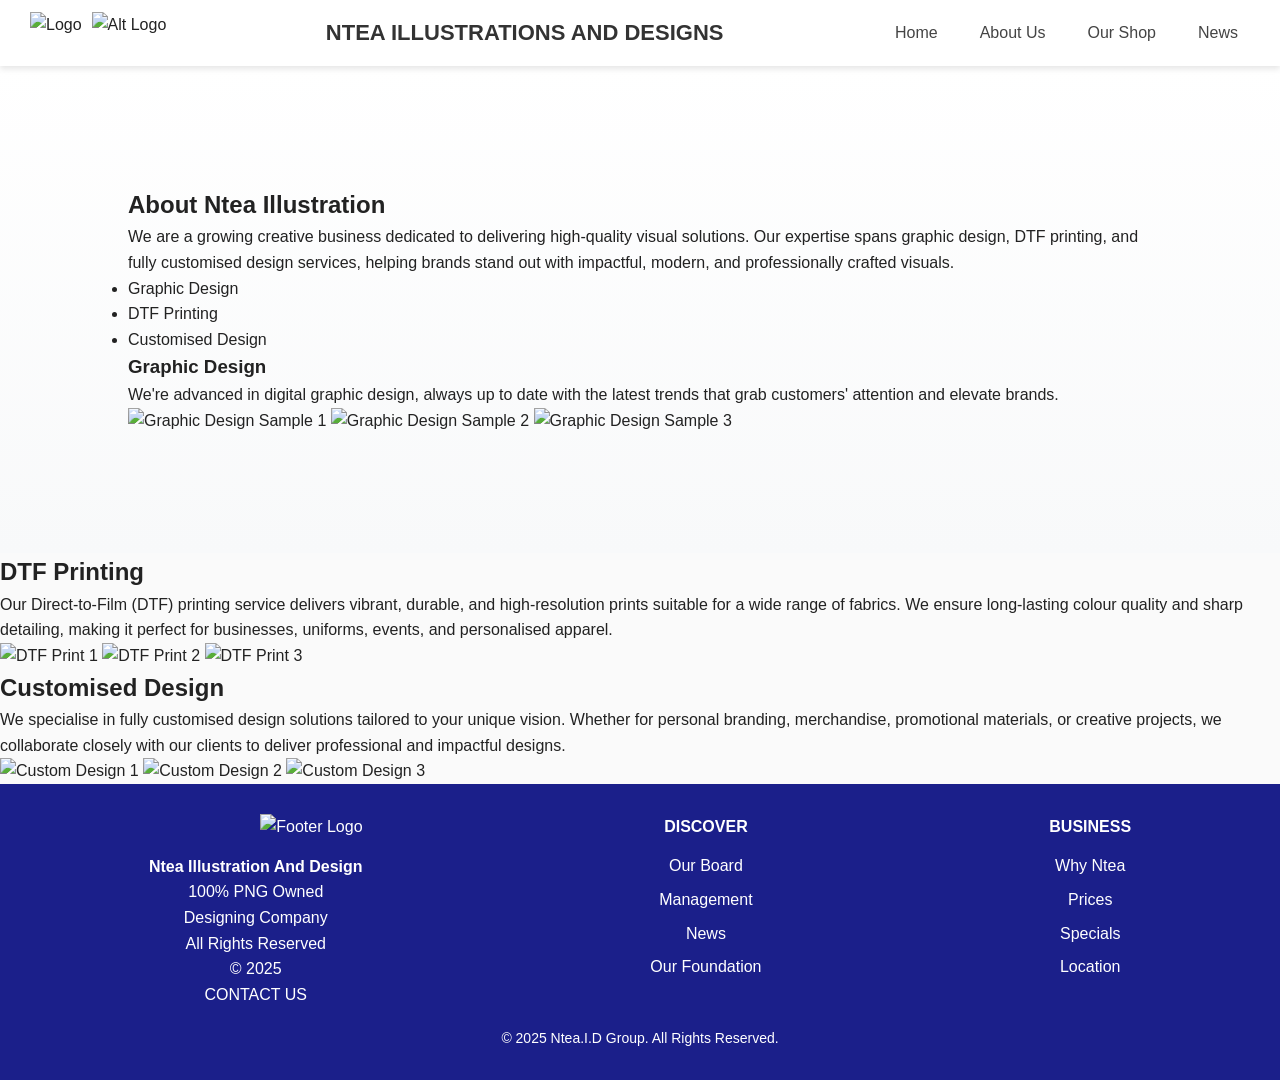
==== AboutUs.html @ a4cda3b7 "Refactor AboutUs.html for better structure and styles Updated the AboutUs.html file to improve struc" ====
<!DOCTYPE html>
<html lang="en">
<head>
  <meta charset="UTF-8">
  <title>Ntea Illustration</title>

  <!-- Favicon (fixed) -->
  <link rel="icon" href="image2.png" type="image/png">

  <!-- External CSS -->
  <link rel="stylesheet" href="styles.css">
</head>

<body>

<!-- ================= NAVBAR ================= -->
<nav class="navbar">
  <div class="logo">
  <a href="#"><img src="image2.png" alt="Logo" class="logo-img1"></a>
  <a href="#"><img src="image1.png" alt="Alt Logo" class="logo-img2"></a>
</div>


  <h1>NTEA ILLUSTRATIONS AND DESIGNS</h1>

  <ul class="nav-menu">
    <li><a href="index.html">Home</a></li>
    <li><a href="AboutUs.html">About Us</a></li>
    <li><a href="OurShop.html">Our Shop</a></li>
    <li><a href="news.html">News</a></li>
  </ul>
</nav>


<!-- ================= About Us================= -->

<section class="about-section">

    <div class="about-header">
        <h1>About Ntea Illustration</h1>
       <p>
We are a growing creative business dedicated to delivering high-quality visual solutions. 
Our expertise spans graphic design, DTF printing, and fully customised design services, 
helping brands stand out with impactful, modern, and professionally crafted visuals.
</p>

        <ul class="services-list">
            <li>Graphic Design</li>
            <li>DTF Printing</li>
            <li>Customised Design</li>
        </ul>
    </div>

    <div class="about-graphics">

        <div class="graphics-text">
            <h3>Graphic Design</h3>
            <p>
                We're advanced in digital graphic design, always up to date with
                the latest trends that grab customers' attention and elevate brands.
            </p>
        </div>

        <div class="graphics-container">
            <img src="AboutGD1.png" alt="Graphic Design Sample 1">
            <img src="AboutGD2.jpg" alt="Graphic Design Sample 2">
            <img src="AboutGD3.png" alt="Graphic Design Sample 3">
        </div>

    </div>

</section>

<section class="service-section light">

    <div class="service-wrapper">

        <div class="service-text">
            <h2>DTF Printing</h2>
            <p>
                Our Direct-to-Film (DTF) printing service delivers vibrant, durable,
                and high-resolution prints suitable for a wide range of fabrics.
                We ensure long-lasting colour quality and sharp detailing, making it
                perfect for businesses, uniforms, events, and personalised apparel.
            </p>
        </div>

        <div class="service-images">
            <img src="DTF01.webp" alt="DTF Print 1">
            <img src="DTF02.webp" alt="DTF Print 2">
            <img src="DTF03.webp" alt="DTF Print 3">
        </div>

    </div>

</section>

<section class="service-section dark">

    <div class="service-wrapper reverse">

        <div class="service-text">
            <h2>Customised Design</h2>
            <p>
                We specialise in fully customised design solutions tailored to your
                unique vision. Whether for personal branding, merchandise,
                promotional materials, or creative projects, we collaborate closely
                with our clients to deliver professional and impactful designs.
            </p>
        </div>

        <div class="service-images">
            <img src="CD01.png" alt="Custom Design 1">
            <img src="CD02.png" alt="Custom Design 2">
            <img src="CD04.png" alt="Custom Design 3">
        </div>

    </div>

</section>



















<!-- ================= FOOTER ================= -->
<section class="footer-section">
  <div class="footer-container">

    <div class="footer-left">
      <div class="footer-logo">
  <img src="image2.png" alt="Footer Logo">
</div>

      <h4>Ntea Illustration And Design</h4>
      <p>
        100% PNG Owned<br>
        Designing Company<br>
        All Rights Reserved<br>
        © 2025
      </p>
      <a href="#" class="btn-contact">CONTACT US</a>
    </div>

    <div class="footer-col">
      <h4>DISCOVER</h4>
      <ul>
        <li><a href="#">Our Board</a></li>
        <li><a href="#">Management</a></li>
        <li><a href="#">News</a></li>
        <li><a href="#">Our Foundation</a></li>
      </ul>
    </div>

    <div class="footer-col">
      <h4>BUSINESS</h4>
      <ul>
        <li><a href="#">Why Ntea</a></li>
        <li><a href="#">Prices</a></li>
        <li><a href="#">Specials</a></li>
        <li><a href="#">Location</a></li>
      </ul>
    </div>

  </div>

  <div class="footer-bottom">
    © 2025 Ntea.I.D Group. All Rights Reserved.
  </div>
</section>

<script src="script.js"></script>
</body>
</html>
---- styles.css ----
/* BASE RESET */
* {
	margin: 0;
  padding: 0;
  box-sizing: border-box;
}

/* BASE FONT */
body {
  font-family: 'Segoe UI', Tahoma, Geneva, Verdana, sans-serif;
  line-height: 1.6;
  background: #fafafa;
  color: #222;
}

/* LINK STYLING */
a {
  text-decoration: none;
  color: inherit;
}
a:hover {
  color: #1a73e8;
}



/* ==================================== navbar ==========================*/

.navbar {
  background: #fff;
  display: flex;
  align-items: center;
  justify-content: space-between;
  padding: 12px 30px;

  /* 🔒 Prevent full-page height */
  height: auto;
  min-height: unset;
  max-height: 80px;

  box-shadow: 0 3px 6px rgba(0,0,0,0.1);
  position: sticky;
  top: 0;
  z-index: 1000;
}

.navbar h1 {
  font-size: 22px;
  color: #333;
}

.nav-menu {
  display: flex;
  gap: 18px;
  list-style: none;
}

.nav-menu li a {
  padding: 8px 12px;
  font-weight: 500;
  color: #444;
}

.nav-menu li a:hover {
  color: #1a73e8;
}

.logo {
  display: flex;
  align-items: center;
  gap: 10px;
  flex-shrink: 0; /* prevents collapse */
}

.logo img {
  height: 42px;
  width: auto;
  display: block;
}

/* Optional: slightly smaller second logo */
.logo-img2 {
  height: 36px;
}

/*============================ Hero section======================================*/

.hero-section {
  
  padding: 90px 20px;
  background: #eef2f5;
  position: relative;
}

.hero-title h1 {
  font-size: 42px;
  font-weight: bold;
  margin-bottom: 12px;

text-align:right;
}



.hero-title h2 {
  font-size: 22px;
  font-weight: normal;
  color: black;
	text-align:right;
}

.hero-title {
  position: relative;
  z-index: 3; /* higher than background + overlay */
  text-align: center;
}



.hero-section {
  position: relative;
  height: 100vh;
  overflow: hidden;
}


.button-container {
  position: absolute;
  top: 70%;
  left: 50%;
  transform: translate(-50%, -50%);
  display: flex;
  gap: 25px;
}

.btn {
    display: inline-block;
    padding: 14px 40px;
    font-size: 15px;
    font-weight: 600;
    text-decoration: none;
    border-radius: 50px;
    background: #111;
    color: #fff;
    letter-spacing: 1px;
    transition: all 0.3s ease;
}




.btn:hover {
    background: #000;
    transform: translateY(-3px);
    box-shadow: 0 10px 25px rgba(0,0,0,0.15);
}




.hero-title {
  position: relative;
  z-index: 2;
  color: #fff;
}


/* ================= FULL SCREEN HERO SLIDER ================= */

.hero-slider {
  position: relative;
  height: 100vh;        /* Full screen height */
  width: 100%;
  overflow: hidden;
}

.hero-bg-slider {
  position: absolute;
  top: 0;
  left: 0;
  width: 100%;
  height: 100%;         /* Fill parent */
}

.hero-bg-slider span {
  position: absolute;
  width: 100%;
  height: 100%;
  background-size: cover;      /* Fill screen without distortion */
  background-position: center;
  background-repeat: no-repeat;
  opacity: 0;
  transition: opacity 1.5s ease-in-out;
}

.hero-bg-slider span.active {
  opacity: 1;
}



@keyframes heroFloat {
  0% { transform: translateY(0); }
  50% { transform: translateY(-12px); }
  100% { transform: translateY(0); }
}

/* ================= HERO PURPLE SEMI CIRCLE ================= */

.hero-bg-slider {
    position: relative;
    height: 100vh;
    overflow: hidden;
}

/* Keep your slider spans full screen */
.hero-bg-slider span {
    position: absolute;
    width: 100%;
    height: 100%;
    background-size: cover;
    background-position: center;
}

/* Purple semi circle overlay */
.hero-purple-overlay {
    position: absolute;
    top: 50%;
    right: -250px;
    transform: translateY(-50%);
    width: 700px;
    height: 700px;
    background: radial-gradient(circle at center,
        rgba(128, 0, 128, 0.9) 0%,
        rgba(128, 0, 128, 0.7) 35%,
        rgba(128, 0, 128, 0.5) 55%,
        rgba(128, 0, 128, 0.2) 70%,
        rgba(128, 0, 128, 0) 80%);
    border-radius: 50%;
    pointer-events: none;
    z-index: 2;
}

/*==================================== about section=================*/


.about-section {
    padding: 120px 10%;
    background: linear-gradient(to bottom, #ffffff, #f8f9fa);
}

.about-wrapper {
    max-width: 1100px;
    margin: 0 auto;
    text-align: center;
}

/* Title */
.about-title h3 {
    font-size: 14px;
    letter-spacing: 3px;
    color: #888;
    margin-bottom: 25px;
}

/* Description */
.about-content p {
    font-size: 18px;
    line-height: 1.8;
    color: #444;
    max-width: 750px;
    margin: 0 auto 70px auto;
}

/* ============================= */
/* STATS */
/* ============================= */

.about-stats {
    display: flex;
    justify-content: center;
    gap: 50px;
    margin-bottom: 50px;
}

.about-item {
    background: #ffffff;
    padding: 40px 50px;
    border-radius: 16px;
    box-shadow: 0 10px 30px rgba(0,0,0,0.05);
    transition: 0.3s ease;
}

.about-item:hover {
    transform: translateY(-8px);
    box-shadow: 0 15px 40px rgba(0,0,0,0.08);
}

.number {
    display: block;
    font-size: 48px;
    font-weight: 700;
    color: #111;
}

.label {
    font-size: 15px;
    color: #666;
    margin-top: 12px;
}

/* ============================= */
/* BUTTON */
/* ============================= */

.about-btn {
    margin-top: 10px;
}

.abtn {
    display: inline-block;
    padding: 14px 40px;
    font-size: 15px;
    font-weight: 600;
    text-decoration: none;
    border-radius: 50px;
    background: #111;
    color: #fff;
    letter-spacing: 1px;
    transition: all 0.3s ease;
}

.abtn:hover {
    background: #000;
    transform: translateY(-3px);
    box-shadow: 0 10px 25px rgba(0,0,0,0.15);
}

/* ============================= */
/* RESPONSIVE */
/* ============================= */

@media (max-width: 768px) {

    .about-section {
        padding: 80px 8%;
    }

    .about-content p {
        font-size: 16px;
    }

    .about-stats {
        flex-direction: column;
        gap: 30px;
    }

    .about-item {
        padding: 30px;
    }

    .number {
        font-size: 40px;
    }
}


/*=========Media responsiveness==========*/


@media (max-width: 768px) {
  .about-stats {
    flex-direction: column;
    gap: 14px;
  }

  .nav-menu {
    flex-direction: column;
    gap: 10px;
  }
}


@media (max-width: 768px) {
  .hero-front-image {
    position: relative;
    width: 70%;
    margin: 30px auto 0;
    right: auto;
    bottom: auto;
  }
}


/*===========================send email section===========================*/
/* Add to your styles.css */

.contact-section {
  padding: 60px 20px;
  background-color: #f5f5f5;
}

.contact-container {
  max-width: 600px;
  margin: 0 auto;
}

.contact-container h2 {
  text-align: center;
  font-size: 32px;
  margin-bottom: 30px;
  color: #333;
}

.contact-form {
  background: white;
  padding: 30px;
  border-radius: 8px;
  box-shadow: 0 2px 10px rgba(0, 0, 0, 0.1);
}

.form-group {
  margin-bottom: 20px;
}

.form-group input,
.form-group textarea {
  width: 100%;
  padding: 12px;
  border: 1px solid #ddd;
  border-radius: 4px;
  font-family: Arial, sans-serif;
  font-size: 14px;
}

.form-group input:focus,
.form-group textarea:focus {
  outline: none;
  border-color: #8B00FF;
  box-shadow: 0 0 5px rgba(139, 0, 255, 0.3);
}

.submit-btn {
  width: 100%;
  padding: 12px;
  background-color: #8B00FF;
  color: white;
  border: none;
  border-radius: 4px;
  font-size: 16px;
  font-weight: bold;
  cursor: pointer;
  transition: background-color 0.3s;
}

.submit-btn:hover {
  background-color: #6B00CC;
}

.form-status {
  margin-top: 15px;
  text-align: center;
  font-weight: bold;
}

.form-status.success {
  color: green;
}

.form-status.error {
  color: red;
}

/*===========================footer section===========================*/


.footer-section {
  background: #1b1f8a;
  color: #fff;
  padding: 30px 20px;
  text-align: center;
}
.footer-container {
  display: flex;
  gap: 30px;
  justify-content: space-around;
  flex-wrap: wrap;
}
.footer-col h4 {
  font-size: 16px;
  margin-bottom: 10px;
}
.footer-col ul {
  list-style: none;
}
.footer-col a {
  display: block;
  padding: 4px 0;
  color: #fff;
}
.footer-bottom {
  margin-top: 20px;
  font-size: 14px;
}

.footer-logo {
  display: flex;
  align-items: center;
  justify-content: flex-end;
  flex-shrink: 0;
}

.footer-logo img {
  height: 40px;       /* adjust if needed */
  width: auto;
  display: block;
}










/* ================= NEWS SECTION ================= */

.news-section {
    padding: 80px 10%;
    background: #f9f9f9;
    min-height: 100vh;
}

.news-title {
    text-align: center;
    font-size: 32px;
    margin-bottom: 50px;
    font-weight: 600;
    letter-spacing: 1px;
}

.news-container {
    display: flex;
    flex-direction: column;
    gap: 30px;
}

.news-box {
    background: white;
    padding: 30px;
    border-radius: 12px;
    box-shadow: 0 10px 25px rgba(0,0,0,0.08);
    transition: all 0.3s ease;
    border-left: 6px solid #000;
}

.news-box:hover {
    transform: translateY(-5px);
    box-shadow: 0 15px 35px rgba(0,0,0,0.15);
}

.news-box h2 {
    margin-bottom: 15px;
    font-size: 22px;
    color: #111;
}

.news-box p {
    color: #555;
    line-height: 1.6;
}

/* Active Nav Link */
.nav-links a.active {
    color: #000;
    font-weight: 600;
    border-bottom: 2px solid #000;
}

/* Responsive */
@media (max-width: 768px) {
    .news-section {
        padding: 60px 20px;
    }

    .news-title {
        font-size: 26px;
    }

    .news-box {
        padding: 20px;
    }
}














/**************** mobile view set up********************/

@media (max-width: 1024px) {

  .navbar h1 {
    font-size: 18px;
  }

  .hero-front-image {
    width: 40%;
  }

  .hero-title h1 {
    font-size: 34px;
  }

  .hero-title h2 {
    font-size: 18px;
  }

}

/********** Mobile Devices (max-width: 768px *********/

@media (max-width: 768px) {

  /* NAVBAR STACK */
  .navbar {
    flex-direction: column;
    text-align: center;
    padding: 15px;
    max-height: none;
  }

  .navbar h1 {
    font-size: 16px;
    margin: 10px 0;
  }

  .nav-menu {
    flex-direction: column;
    gap: 8px;
    margin-top: 10px;
  }

  /* HERO FIX */
  .hero-section {
    height: auto;
    padding: 80px 20px;
  }

  .hero-title h1 {
    font-size: 26px;
    text-align: center;
  }

  .hero-title h2 {
    font-size: 16px;
    text-align: center;
  }

  /* BUTTON CENTER */
.button-container {
    flex-direction: column;
    align-items: center;
    gap: 15px;
    position: relative;
    top: auto;
    left: auto;
    transform: none;
    margin-top: 25px;
  }


  .btn {
    padding: 10px 28px;   /* smaller padding */
    font-size: 14px;      /* smaller text */
    border-radius: 50px;  /* rounded like .abtn */
    width: 50px;          /* prevent full width */
  }

  /* HERO IMAGE */
  .hero-front-image {
    position: relative;
    width: 70%;
    margin: 40px auto 0;
    right: auto;
    bottom: auto;
  }

  /* FOOTER STACK */
  .footer-container {
    flex-direction: column;
    align-items: center;
    gap: 20px;
  }

  .footer-logo {
    justify-content: center;
  }

}

/*************** Small Phones (max-width: 480px)*******************/

@media (max-width: 480px) {

  .hero-title h1 {
    font-size: 22px;
  }

  .hero-title h2 {
    font-size: 14px;
  }

  .btn {
    width: 100%;
    padding: 14px;
  }

  .about-section {
    padding: 60px 6%;
  }

  .about-content p {
    font-size: 15px;
  }

  .number {
    font-size: 34px;
  }

}



/* hamburger*/

/* ================= HAMBURGER MENU ================= */

.menu-toggle {
  display: none;
  font-size: 28px;
  cursor: pointer;
}

/************************************* Mobile ********************* */
@media (max-width: 768px) {

  .brand-title {
    font-size: 14px;
    text-align: center;
  }

  .menu-toggle {
    display: block;
  }

  .nav-menu {
    position: absolute;
    top: 80px;
    right: 0;
    background: white;
    width: 100%;
    flex-direction: column;
    text-align: center;
    display: none;
    box-shadow: 0 5px 15px rgba(0,0,0,0.1);
    padding: 20px 0;
  }

  .nav-menu li {
    margin: 10px 0;
  }

  .nav-menu.active {
    display: flex;
  }

}
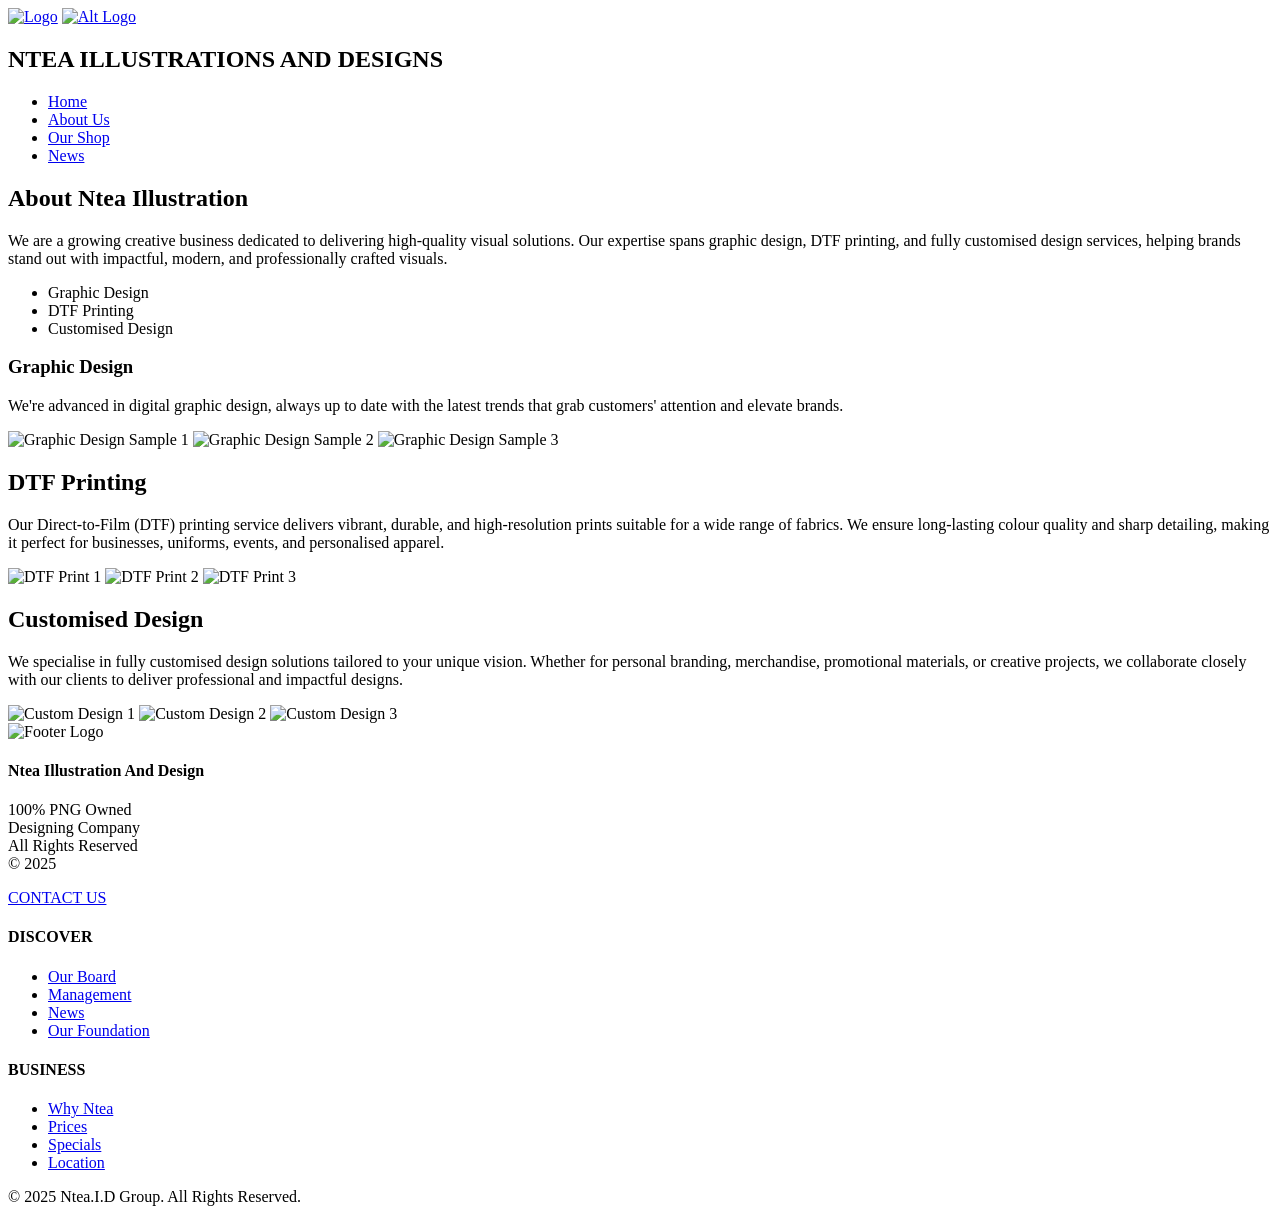
==== commit 2edda7b3: "Update AboutUs.html" ====
--- a/AboutUs.html
+++ b/AboutUs.html
@@ -8,7 +8,7 @@
   <link rel="icon" href="image2.png" type="image/png">
 
   <!-- External CSS -->
-  <link rel="stylesheet" href="styles.css">
+  <link rel="stylesheet" href="Aboutstyles.css">
 </head>
 
 <body>
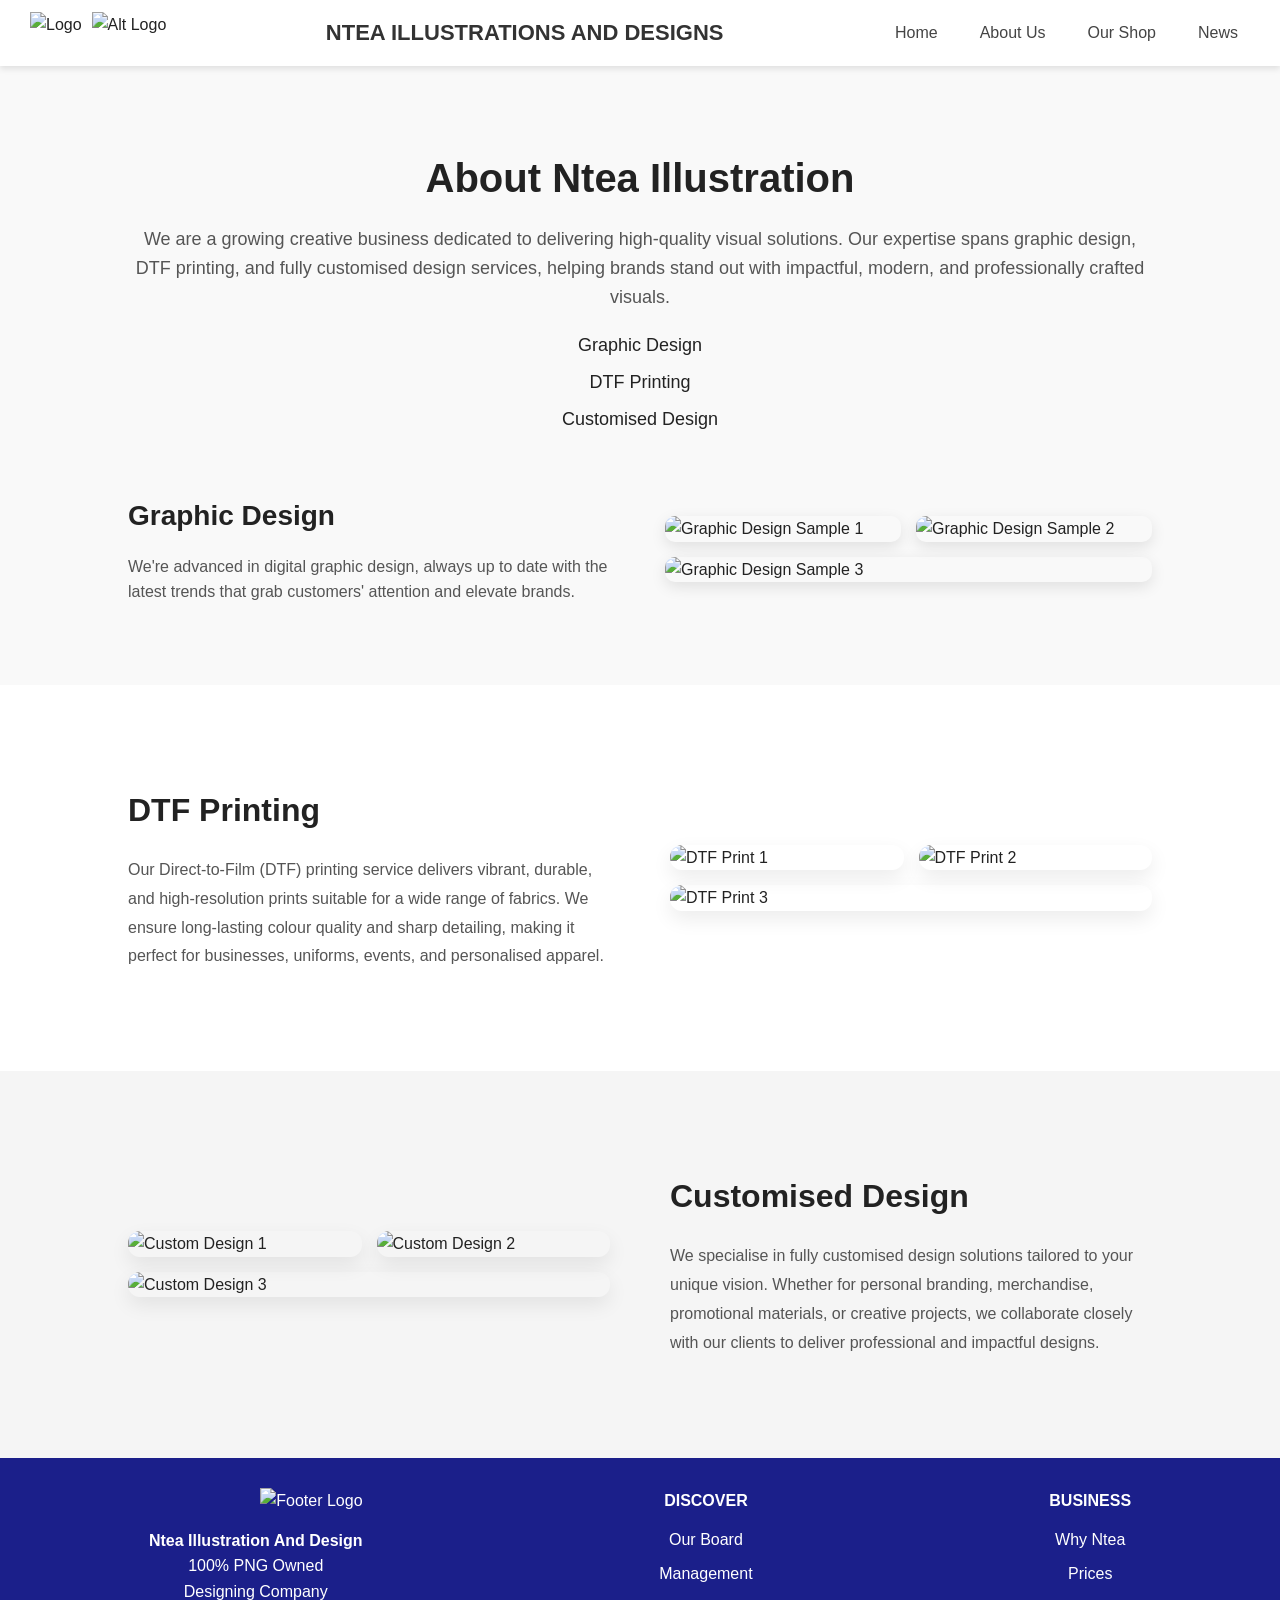
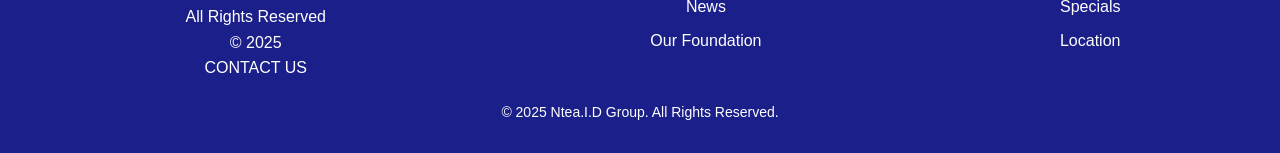
==== commit 0ff567c3: "Revise About Us page content and styling Updated the About Us page with new content and styles." ====
--- a/AboutUs.html
+++ b/AboutUs.html
@@ -8,7 +8,7 @@
   <link rel="icon" href="image2.png" type="image/png">
 
   <!-- External CSS -->
-  <link rel="stylesheet" href="Aboutstyles.css">
+  <link rel="stylesheet" href="AboutStyles.css">
 </head>
 
 <body>
--- a/AboutStyles.css
+++ b/AboutStyles.css
@@ -0,0 +1,321 @@
+/* BASE RESET */
+* {
+  margin: 0;
+  padding: 0;
+  box-sizing: border-box;
+}
+
+/* BASE FONT */
+body {
+  font-family: 'Segoe UI', Tahoma, Geneva, Verdana, sans-serif;
+  line-height: 1.6;
+  background: #fafafa;
+  color: #222;
+}
+
+/* LINK STYLING */
+a {
+  text-decoration: none;
+  color: inherit;
+}
+a:hover {
+  color: #1a73e8;
+}
+
+
+
+/* ==================================== navbar ==========================*/
+
+.navbar {
+  background: #fff;
+  display: flex;
+  align-items: center;
+  justify-content: space-between;
+  padding: 12px 30px;
+
+  /* 🔒 Prevent full-page height */
+  height: auto;
+  min-height: unset;
+  max-height: 80px;
+
+  box-shadow: 0 3px 6px rgba(0,0,0,0.1);
+  position: sticky;
+  top: 0;
+  z-index: 1000;
+}
+
+.navbar h1 {
+  font-size: 22px;
+  color: #333;
+}
+
+.nav-menu {
+  display: flex;
+  gap: 18px;
+  list-style: none;
+}
+
+.nav-menu li a {
+  padding: 8px 12px;
+  font-weight: 500;
+  color: #444;
+}
+
+.nav-menu li a:hover {
+  color: #1a73e8;
+}
+
+.logo {
+  display: flex;
+  align-items: center;
+  gap: 10px;
+  flex-shrink: 0; /* prevents collapse */
+}
+
+.logo img {
+  height: 42px;
+  width: auto;
+  display: block;
+}
+
+/* Optional: slightly smaller second logo */
+.logo-img2 {
+  height: 36px;
+}
+
+
+/*============================ About section======================================*/
+
+.about-section {
+    padding: 80px 10%;
+    background: #f9f9f9;
+    font-family: 'Segoe UI', sans-serif;
+}
+
+/* Header Section */
+.about-header {
+    text-align: center;
+    margin-bottom: 60px;
+}
+
+.about-header h1 {
+    font-size: 40px;
+    margin-bottom: 15px;
+}
+
+.about-header p {
+    font-size: 18px;
+    margin-bottom: 20px;
+    color: #555;
+}
+
+.services-list {
+    list-style: none;
+    padding: 0;
+}
+
+.services-list li {
+    font-size: 18px;
+    margin: 8px 0;
+    font-weight: 500;
+}
+
+/* Graphics Section */
+.about-graphics {
+    display: flex;
+    align-items: center;
+    justify-content: space-between;
+    gap: 50px;
+}
+
+/* Left Text */
+.graphics-text {
+    flex: 1;
+}
+
+.graphics-text h3 {
+    font-size: 28px;
+    margin-bottom: 15px;
+}
+
+.graphics-text p {
+    font-size: 16px;
+    line-height: 1.6;
+    color: #555;
+}
+
+/* Right Images */
+.graphics-container {
+    flex: 1;
+    display: grid;
+    grid-template-columns: repeat(2, 1fr);
+    gap: 15px;
+}
+
+.graphics-container img {
+    width: 100%;
+    border-radius: 10px;
+    object-fit: cover;
+    box-shadow: 0 5px 15px rgba(0,0,0,0.1);
+}
+
+/* Make last image span full width */
+.graphics-container img:last-child {
+    grid-column: span 2;
+}
+
+/* Responsive */
+@media (max-width: 900px) {
+    .about-graphics {
+        flex-direction: column;
+    }
+
+    .graphics-container {
+        grid-template-columns: 1fr;
+    }
+
+    .graphics-container img:last-child {
+        grid-column: span 1;
+    }
+}
+
+
+
+/************************** General Section Styling ****************/
+.service-section {
+    padding: 100px 10%;
+}
+
+/* Background variations */
+.service-section.light {
+    background: #ffffff;
+}
+
+.service-section.dark {
+    background: #f5f5f5;
+}
+
+/* Inner Wrapper */
+.service-wrapper {
+    display: flex;
+    align-items: center;
+    justify-content: space-between;
+    gap: 60px;
+}
+
+/* Reverse layout */
+.service-wrapper.reverse {
+    flex-direction: row-reverse;
+}
+
+/* Text Styling */
+.service-text {
+    flex: 1;
+}
+
+.service-text h2 {
+    font-size: 32px;
+    margin-bottom: 20px;
+}
+
+.service-text p {
+    font-size: 16px;
+    line-height: 1.8;
+    color: #555;
+}
+
+/* Image Grid */
+.service-images {
+    flex: 1;
+    display: grid;
+    grid-template-columns: repeat(2, 1fr);
+    gap: 15px;
+}
+
+.service-images img {
+    width: 100%;
+    border-radius: 12px;
+    object-fit: cover;
+    box-shadow: 0 8px 20px rgba(0,0,0,0.08);
+}
+
+/* Make last image full width */
+.service-images img:last-child {
+    grid-column: span 2;
+}
+
+/* Responsive */
+@media (max-width: 900px) {
+    .service-wrapper {
+        flex-direction: column;
+    }
+
+    .service-wrapper.reverse {
+        flex-direction: column;
+    }
+
+    .service-images {
+        grid-template-columns: 1fr;
+    }
+
+    .service-images img:last-child {
+        grid-column: span 1;
+    }
+}
+
+
+
+
+
+
+
+
+
+
+
+
+/*===========================footer section===========================*/
+
+
+.footer-section {
+  background: #1b1f8a;
+  color: #fff;
+  padding: 30px 20px;
+  text-align: center;
+}
+.footer-container {
+  display: flex;
+  gap: 30px;
+  justify-content: space-around;
+  flex-wrap: wrap;
+}
+.footer-col h4 {
+  font-size: 16px;
+  margin-bottom: 10px;
+}
+.footer-col ul {
+  list-style: none;
+}
+.footer-col a {
+  display: block;
+  padding: 4px 0;
+  color: #fff;
+}
+.footer-bottom {
+  margin-top: 20px;
+  font-size: 14px;
+}
+
+.footer-logo {
+  display: flex;
+  align-items: center;
+  justify-content: flex-end;
+  flex-shrink: 0;
+}
+
+.footer-logo img {
+  height: 40px;       /* adjust if needed */
+  width: auto;
+  display: block;
+}
+
